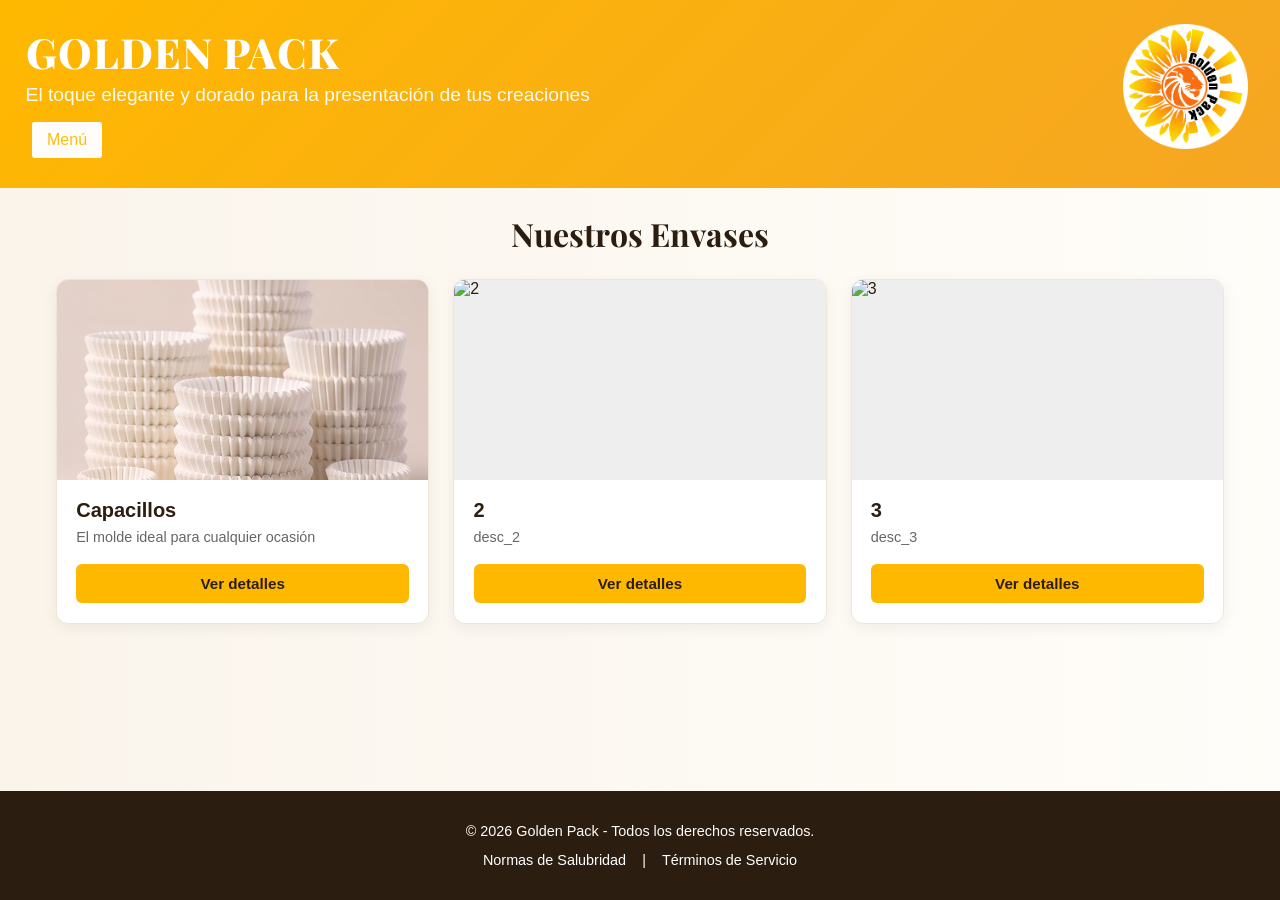
==== index.html @ 285dea5a "Primera version - Golden Pack" ====
<!DOCTYPE html>
<html lang="es">
  <head>
    <meta charset="UTF-8">
    <meta name="viewport" content="width=device-width, initial-scale=1.0">
    <title>Golden Pack - Catálogo de Envases</title>
    <link rel="icon" type=".png" style="user-select: none; -webkit-user-select: none;" href="logo.png">

    <!-- Fuente de Google -->
    <link rel="preconnect" href="https://fonts.googleapis.com">
    <link rel="preconnect" href="https://fonts.gstatic.com" crossorigin>
    <link href="https://fonts.googleapis.com/css2?family=Playfair+Display:wght@700;800&display=swap" rel="stylesheet">

    <!-- ENLACE AL ARCHIVO EXTERNO DE CSS -->
    <link rel="stylesheet" href="style.css">
  </head>
  <body>

    <header class="header-container transition_2">
      <div class="header-text">
        <h1 class="logo-titulo">Golden Pack</h1>
        <p class="logo-eslogan">El toque elegante y dorado para la presentación de tus creaciones</p>
        <div class="menu">
          <button class="caida-menu">Menú</button>
          <div class="contenido-menu">
            <a href="index.html">Inicio</a>
            <a href="galeria.html">Galería</a>
            <a href="https://wa.me/584241208435" target="_blank" rel="noopener noreferrer" class="menu-whatsapp">Contacto vía WhatsApp</a>
          </div>
        </div>
      </div>
      <img src="logo.png" alt="Logo Golden Pack" class="header-logo">
    </header>

    <main class="catalog-container">
      <h2 class="section-title transition_1">Nuestros Envases</h2>
      <!-- Contenedor donde JavaScript inyectará dinámicamente las tarjetas -->
      <div class="grid" id="catalog-grid"></div>
    </main>

    <!-- VENTANA MODAL (POP-UP) CON GALERÍA DINÁMICA -->
    <div class="modal-overlay">
      <div class="container-2">
        <button class="btn-cerrar">&times;</button>
        
        <h3 class="card-title">Título del Envase</h3>
        <p class="modal-desc">Detalles técnicos y especificaciones del empaque.</p>
        
        <!-- CARRUSEL DESLIZABLE -->
        <div class="modal-carrusel">
          <button class="carrusel-btn prev">&lsaquo;</button>
          <img class="carrusel-img" src="" alt="Imagen del envase">
          <button class="carrusel-btn next">&rsaquo;</button>
        </div>
        
        <!-- Indicador de foto actual (Opcional, e.g. 1 / 3) -->
        <p class="carrusel-contador">1 / 3</p>
        <a href="" target="_blank" rel="noopener noreferrer" class="btn-whatsapp-modal">Pedir por WhatsApp</a>
      </div>
    </div>

    <footer class="transition_2">
      <p>&copy; 2026 Golden Pack - Todos los derechos reservados.</p>
      <div class="legal-links">
        <a href="salubridad.html" target="_blank" rel="noopener noreferrer">Normas de Salubridad</a> | 
        <a href="terminos.html" target="_blank" rel="noopener noreferrer">Términos de Servicio</a>
      </div>
    </footer>

    <!-- ENLACE AL ARCHIVO EXTERNO DE JAVASCRIPT -->
    <script src="script.js"></script>
  </body>
</html>
---- style.css ----
/* 1. VARIABLES GLOBALES */
html {
  overflow-y: scroll; /* Fuerza a que la barra de scroll siempre esté presente */
}

:root {
  --primary-gold: #FFB800;
  --accent-orange: #F5A623;
  --bg-light: #FFFDF9;
  --card-bg: #FFFFFF;
  --text-dark: #2C1D11;
  --text-muted: #666666;
  --text-light: #FFFFFF;
}

/* 2. ESTILOS BASE Y UNIVERSALES */
* {
  box-sizing: border-box;
  margin: 0;
  padding: 0;
  font-family: 'Segoe UI', Tahoma, Geneva, Verdana, sans-serif;
}

body {
  background-image: linear-gradient(to left, #FFFDF9, #FAF4EB);
  color: var(--text-dark);
  overflow-x: hidden;
  min-height: 100vh;
  display: flex;
  flex-direction: column;
}

/* 3. ENCABEZADO (HEADER) */
.header-container {
  background: linear-gradient(135deg, var(--primary-gold), var(--accent-orange));
  color: var(--text-light);
  padding: 1.5rem 2rem;
  display: flex;
  align-items: flex-start;
  justify-content: space-between;
  user-select: none;
  -webkit-user-select: none;
}

.header-text {
  text-align: left;
}

.logo-titulo {
  font-family: 'Playfair Display', serif;
  font-size: 2.6rem;
  font-weight: 800;
  margin-bottom: 0.3rem;
  text-transform: uppercase;
  letter-spacing: 1px;
  transform: translateX(-0.4rem);
}

.logo-eslogan {
  font-size: 1.2rem;
  opacity: 0.95;
  transform: translateX(-0.4rem);
}

.header-logo {
  max-height: 125px;
  width: 125px;
  object-fit: contain;
}

/* 4. CATÁLOGO Y TARJETAS */
.catalog-container {
  max-width: 1200px;
  margin: 1.5rem auto;
  padding: 0 1rem;
  flex: 1;
  width: 100%;
}

.section-title {
  text-align: center;
  font-size: 2rem;
  margin-bottom: 1.5rem;
  font-family: 'Playfair Display', serif;
  color: var(--text-dark);
}

.grid {
  display: grid;
  grid-template-columns: repeat(3, 1fr);
  gap: 1.5rem;
}

@media (max-width: 768px) {
  .grid {
    grid-template-columns: 1fr;
  }
}

.card {
  background: var(--card-bg);
  border-radius: 12px;
  overflow: hidden;
  box-shadow: 0 4px 15px rgba(0,0,0,0.06);
  border: 1px solid #F0E6D8;
  display: flex;
  flex-direction: column;
}

.card:hover {
  transform: translateY(-4px) !important;
  box-shadow: 0 8px 25px rgba(0,0,0,0.12);
}

.card-img {
  width: 100%;
  height: 200px;
  object-fit: cover;
  background-color: #EEE;
  user-select: none;
  pointer-events: none;
  -webkit-user-drag: none;
}

.card-content {
  padding: 1.2rem;
  display: flex;
  flex-direction: column;
  flex-grow: 1;
}

.card-title {
  font-size: 1.25rem;
  margin-bottom: 0.4rem;
}

.card-desc {
  font-size: 0.9rem;
  color: var(--text-muted);
  margin-bottom: 1.2rem;
  flex-grow: 1;
}

.btn-detalles {
  background-color: var(--primary-gold);
  color: var(--text-dark);
  font-weight: 600;
  border: none;
  cursor: pointer;
  padding: 0.7rem 1.2rem;
  border-radius: 6px;
  font-size: 0.95rem;
  text-align: center;
  width: 100%;
  display: block;
  transition: background 0.2s ease;
}

.btn-detalles:hover {
  background-color: var(--accent-orange);
}

/* 5. VENTANA MODAL Y CARRUSEL */
.modal-overlay {
  position: fixed;
  top: 0;
  left: 0;
  width: 100vw;
  height: 100vh;
  background-color: rgba(0, 0, 0, 0.6);
  display: flex;
  justify-content: center;
  align-items: center;
  opacity: 0;
  pointer-events: none; 
  user-select: none; 
  transition: opacity 0.4s ease;
  z-index: 1000;
}

.modal-desc {
  font-size: 0.93rem;
  color: var(--text-muted);
  margin-bottom: 1.2rem;
  flex-grow: 1;
  white-space: pre;
  overflow: auto;
  height: 200px;
  padding-right: 5px;
}

.modal-overlay.activo {
  opacity: 1;
  pointer-events: auto;
  user-select: text; 
}

.modal-carrusel {
  position: relative;
  width: 100%;
  height: 310px; /* Altura máxima controlada para que no rompa el diseño */
  margin-top: 1rem;
  display: flex;
  align-items: center;
  justify-content: center;
  background-color: #EEE;
  border-radius: 8px;
  overflow: hidden;
}

.carrusel-img {
  width: 100%;
  height: 100%;
  object-fit: contain; /* Muestra la imagen completa sin recortarla ni estirarla */
  pointer-events: none;
  -webkit-user-drag: none;
  transition: opacity 0.3s ease;
}

.carrusel-btn {
  position: absolute;
  top: 50%;
  transform: translateY(-50%);
  background: rgba(0, 0, 0, 0.5);
  color: white;
  border: none;
  font-size: 2rem;
  padding: 0.2rem 0.8rem;
  cursor: pointer;
  border-radius: 50%;
  user-select: none;
  transition: background 0.2s ease;
  z-index: 10;
}

.carrusel-btn:hover {
  background: var(--primary-gold);
  color: var(--text-dark);
}

.carrusel-btn.prev { left: 10px; }
.carrusel-btn.next { right: 10px; }

.carrusel-contador {
  text-align: center;
  font-size: 0.85rem;
  color: var(--text-muted);
  margin-top: 0.5rem;
}

/* BOTÓN DE WHATSAPP EN EL MODAL */
.btn-whatsapp-modal {
  display: block;
  width: 100%;
  margin-top: 1rem;
  padding: 0.8rem 1.2rem;
  background-color: #25D366;
  color: var(--text-light);
  font-weight: 700;
  font-size: 0.95rem;
  text-align: center;
  text-decoration: none;
  border-radius: 6px;
  box-shadow: 0 4px 10px rgba(37, 211, 102, 0.25);
  transition: background-color 0.2s ease, transform 0.2s ease, box-shadow 0.2s ease;
}

.btn-whatsapp-modal:hover {
  background-color: #1EBE5D;
  transform: translateY(-2px);
  box-shadow: 0 6px 15px rgba(37, 211, 102, 0.35);
}

.btn-whatsapp-modal:active {
  transform: translateY(0);
}

.container-2 {
  background-color: var(--bg-light);
  color: var(--text-dark);
  border-radius: 0.8rem;
  padding: 2rem;
  max-width: 720px;
  width: 90%;
  position: relative;
  box-shadow: 0 10px 30px rgba(0, 0, 0, 0.3);
  max-height: 92vh;
  display: flex;
  flex-direction: column;
  overflow: hidden;
}

.btn-cerrar {
  position: absolute;
  top: 10px;
  right: 15px;
  background: none;
  border: none;
  font-size: 1.5rem;
  font-weight: bold;
  cursor: pointer;
  color: var(--text-dark);
}

.modal-galeria {
  margin-top: 1rem;
  display: flex;
  flex-direction: column;
  gap: 0.8rem;
}

.modal-img-principal {
  width: 100%;
  height: 220px;
  object-fit: cover;
  border-radius: 8px;
  background-color: #EEE;
  pointer-events: none;
  -webkit-user-drag: none;
}

.modal-minis {
  display: flex;
  gap: 0.8rem;
}

.miniatura {
  width: calc(50% - 0.4rem);
  height: 90px;
  object-fit: cover;
  border-radius: 6px;
  background-color: #EEE;
  pointer-events: none;
  -webkit-user-drag: none;
}

/* 6. PIE DE PÁGINA (FOOTER) */
footer {
  text-align: center;
  padding: 2rem 1rem;
  background-color: var(--text-dark);
  color: var(--bg-light);
  margin-top: 3rem;
  font-size: 0.9rem;
}

footer p {
  margin-bottom: 0.8rem;
}

.legal-links {
  display: flex;
  justify-content: center;
  gap: 1rem;
  flex-wrap: wrap;
}

footer a {
  color: var(--text-light);
  text-decoration: none;
  transition: color 0.2s ease;
}

footer a:hover {
  color: var(--primary-gold);
  text-decoration: underline;
}

/* 7. CLASES DE TRANSICIÓN */
.transition_1 {
  opacity: 0;
  transition: opacity 1.5s, transform 1.5s;
}

.transition_2 {
  opacity: 0;
  transform: translateY(-40px);
  transition: opacity 1.5s, transform 1.5s;
}

.transition_3 {
  opacity: 0;
  transform: translateY(30px);
  transition: opacity 0.8s ease, transform 0.8s ease, box-shadow 0.25s ease;
}

.menu {
  position: relative;
  margin-top: 1rem;
}

.caida-menu {
  background-color: #FFFDF9;
  color: #fdbc16;
  padding: 6px 12px;
  font-size: 1rem;
  border: solid transparent;
  border-radius: 0.15rem; 
  cursor: pointer;
}

.contenido-menu {
  background: linear-gradient(132deg, #F5A623, #FFB800);
  border-radius: 0.3rem;
  overflow: hidden;
  margin-top: 0.4rem;
  box-shadow: 0px 1px 6px 1px rgba(0,0,0,0.2);
  max-height: 0;
  opacity: 0;
  visibility: hidden;
  transform: translateY(-5px);
  transition: max-height 0.5s ease, opacity 0.5s ease, visibility 0.5s ease, padding 0.5s ease;
}

.contenido-menu.activo {
  max-height: 150px;
  opacity: 1;
  visibility: visible;
}

.contenido-menu a {
  color: var(--text-dark);
  text-decoration: none;
  display: block;
  width: 100%;
  padding: 10px 14px;
  font-weight: 600;
  transition: background 0.5s ease;
}

.contenido-menu a:hover {
  background-color: #fffdf93a;
}

.menu-whatsapp {
  background-color: #25D366;
  color: var(--text-light) !important;
  font-weight: 700;
  text-align: center;
  transition: background-color 0.2s ease;
}

.menu-whatsapp:hover {
  background-color: #1EBE5D !important;
}

/* Estilos independientes para las tarjetas de la galería visual */
.galeria-card {
  background: var(--card-bg);
  border-radius: 12px;
  overflow: hidden;
  box-shadow: 0 4px 15px rgba(0,0,0,0.06);
  border: 1px solid #F0E6D8;
  display: flex;
  flex-direction: column;
}

.galeria-card .galeria-trigger {
  pointer-events: auto !important;
}

.galeria-card-content {
  padding: 0.6rem 1rem;
  text-align: center;
  display: flex;
  justify-content: center;
  align-items: center;
  flex-grow: 1;
}

.galeria-card-title {
  font-size: 1.15rem;
  margin-bottom: 0;
  width: 100%;
  font-family: 'Playfair Display', serif;
  color: var(--text-dark);
}

.lista-terminos {
  line-height: 1.8;
  padding-left: 1.5rem;
  color: var(--text-muted);
  font-family: 'Montserrat', sans-serif;
  font-size: 1.18rem;
}

.salubridad-paragraphs {
  line-height: 1.6;
  margin-bottom: 1rem;
  color: var(--text-dark);
  font-family: 'Montserrat', sans-serif;
  font-size: 1.18rem;
}
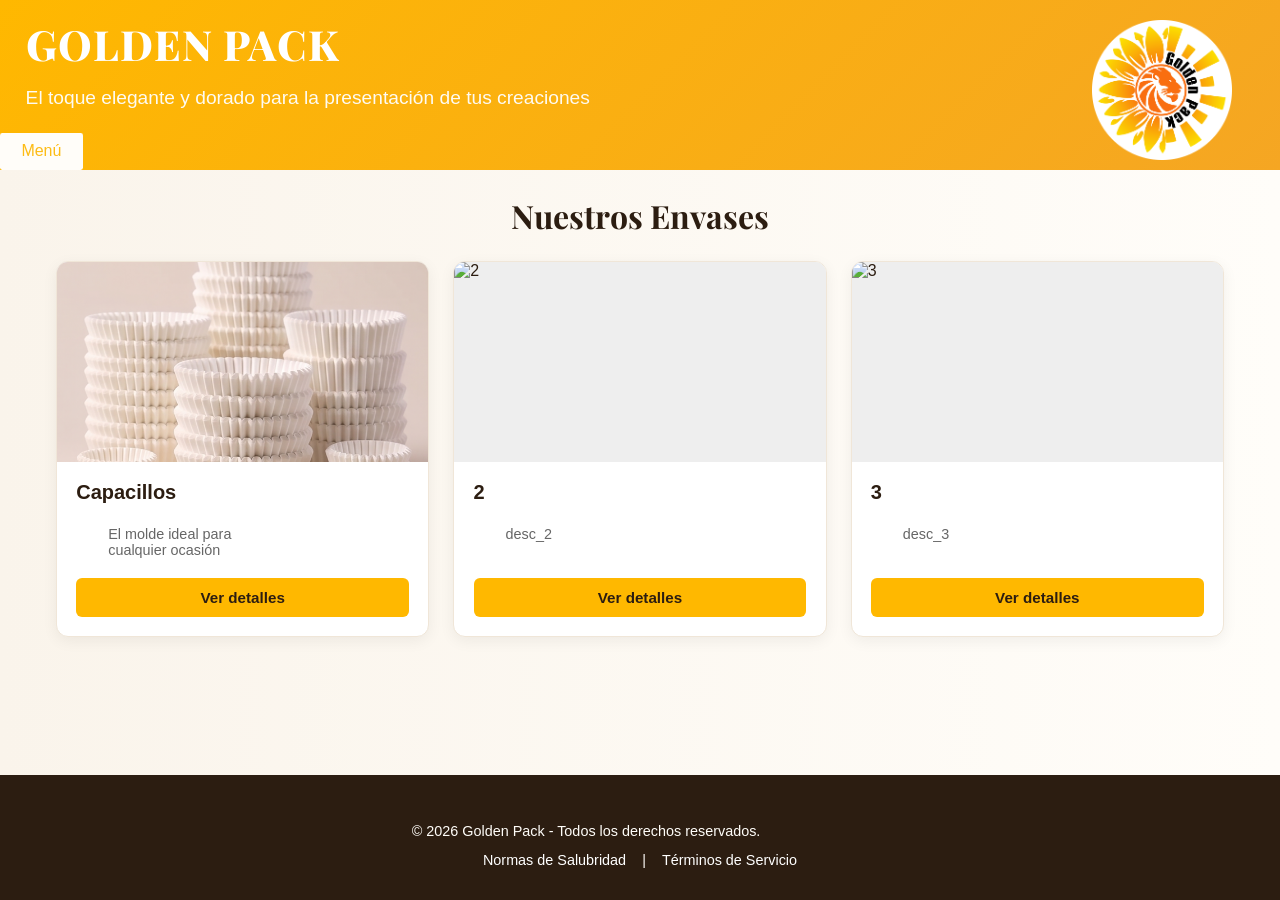
==== commit 01f7c6a9: "calidad de vida - beta" ====
--- a/index.html
+++ b/index.html
@@ -17,15 +17,19 @@
   <body>
 
     <header class="header-container transition_2">
-      <div class="header-text">
-        <h1 class="logo-titulo">Golden Pack</h1>
-        <p class="logo-eslogan">El toque elegante y dorado para la presentación de tus creaciones</p>
-        <div class="menu">
-          <button class="caida-menu">Menú</button>
-          <div class="contenido-menu">
-            <a href="index.html">Inicio</a>
-            <a href="galeria.html">Galería</a>
-            <a href="https://wa.me/584241208435" target="_blank" rel="noopener noreferrer" class="menu-whatsapp">Contacto vía WhatsApp</a>
+      <div class="header-left">
+        <div class="header-text">
+          <h1 class="logo-titulo">Golden Pack</h1>
+          <p class="logo-eslogan">El toque elegante y dorado para la presentación de tus creaciones</p>
+        </div>
+        <div class="container-3">
+          <div class="menu">
+            <button class="caida-menu">Menú</button>
+            <div class="contenido-menu">
+                <a href="index.html">Inicio</a>
+                <a href="galeria.html">Galería</a>
+                <a href="https://wa.me/584241208435" target="_blank" rel="noopener noreferrer" class="menu-whatsapp">Contacto vía WhatsApp</a>
+            </div>
           </div>
         </div>
       </div>
--- a/style.css
+++ b/style.css
@@ -34,15 +34,28 @@
 .header-container {
   background: linear-gradient(135deg, var(--primary-gold), var(--accent-orange));
   color: var(--text-light);
-  padding: 1.5rem 2rem;
   display: flex;
   align-items: flex-start;
   justify-content: space-between;
   user-select: none;
   -webkit-user-select: none;
+  position: relative;
+}
+
+.header-left {
+  flex: 1;
+  display: flex;
+  flex-direction: column;
+}
+
+.header-left h1, p {
+  margin-left: 2rem;
+  margin-top: 1rem;
+  padding-right: 140px;
 }
 
 .header-text {
+  width: 100%;
   text-align: left;
 }
 
@@ -63,8 +76,11 @@
 }
 
 .header-logo {
-  max-height: 125px;
-  width: 125px;
+  position: absolute;
+  top: 20px;
+  right: 3rem;
+  width: 140px;
+  height: 140px;
   object-fit: contain;
 }
 
@@ -89,12 +105,6 @@
   display: grid;
   grid-template-columns: repeat(3, 1fr);
   gap: 1.5rem;
-}
-
-@media (max-width: 768px) {
-  .grid {
-    grid-template-columns: 1fr;
-  }
 }
 
 .card {
@@ -179,13 +189,15 @@
 }
 
 .modal-desc {
-  font-size: 0.93rem;
+  font-size: 0.96rem;
   color: var(--text-muted);
   margin-bottom: 1.2rem;
   flex-grow: 1;
-  white-space: pre;
-  overflow: auto;
-  height: 200px;
+  white-space: pre-wrap;
+  word-wrap: break-word;
+  overflow-y: auto;
+  overflow-x: hidden;
+  height: 230px;
   padding-right: 5px;
 }
 
@@ -384,35 +396,47 @@
   transition: opacity 0.8s ease, transform 0.8s ease, box-shadow 0.25s ease;
 }
 
+.container-3 {
+  width: 100%;
+  display: flex;
+  align-items: center;
+}
+
 .menu {
   position: relative;
-  margin-top: 1rem;
+  margin-top: 1.5rem;
+  width: 100%;
 }
 
 .caida-menu {
   background-color: #FFFDF9;
   color: #fdbc16;
-  padding: 6px 12px;
+  padding: 0.4rem 1.15rem 0.4rem 1.15rem;
   font-size: 1rem;
   border: solid transparent;
   border-radius: 0.15rem; 
   cursor: pointer;
+  text-align: left;
 }
 
 .contenido-menu {
-  background: linear-gradient(132deg, #F5A623, #FFB800);
+  top: calc(100% + 5px);
+  left: 0;
+  width: 100%;
+  background: var(--accent-orange);
   border-radius: 0.3rem;
   overflow: hidden;
-  margin-top: 0.4rem;
   box-shadow: 0px 1px 6px 1px rgba(0,0,0,0.2);
   max-height: 0;
   opacity: 0;
   visibility: hidden;
-  transform: translateY(-5px);
+  transform: translateY(0px);
   transition: max-height 0.5s ease, opacity 0.5s ease, visibility 0.5s ease, padding 0.5s ease;
+  z-index: 100;
 }
 
 .contenido-menu.activo {
+  width: 100%;
   max-height: 150px;
   opacity: 1;
   visibility: visible;
@@ -423,20 +447,20 @@
   text-decoration: none;
   display: block;
   width: 100%;
-  padding: 10px 14px;
+  padding: 0.7rem 0.5rem 0.7rem 1.4rem;
   font-weight: 600;
   transition: background 0.5s ease;
 }
 
 .contenido-menu a:hover {
-  background-color: #fffdf93a;
+  background-color: #ffffff2d;
 }
 
 .menu-whatsapp {
   background-color: #25D366;
   color: var(--text-light) !important;
   font-weight: 700;
-  text-align: center;
+  text-align: left;
   transition: background-color 0.2s ease;
 }
 
@@ -490,4 +514,26 @@
   color: var(--text-dark);
   font-family: 'Montserrat', sans-serif;
   font-size: 1.18rem;
+}
+
+@media (max-width: 768px) {
+  .grid {
+    grid-template-columns: 1fr;
+  }
+  .header-left h1, p {
+    margin-left: 1.5rem;
+    margin-top: 1rem;
+  }
+
+  .menu {
+    width: 100%;
+  }
+
+  .contenido-menu {
+    width: 100%;
+  }
+  .header-logo {
+  top: 25px;
+  right: 1.4rem;
+}
 }
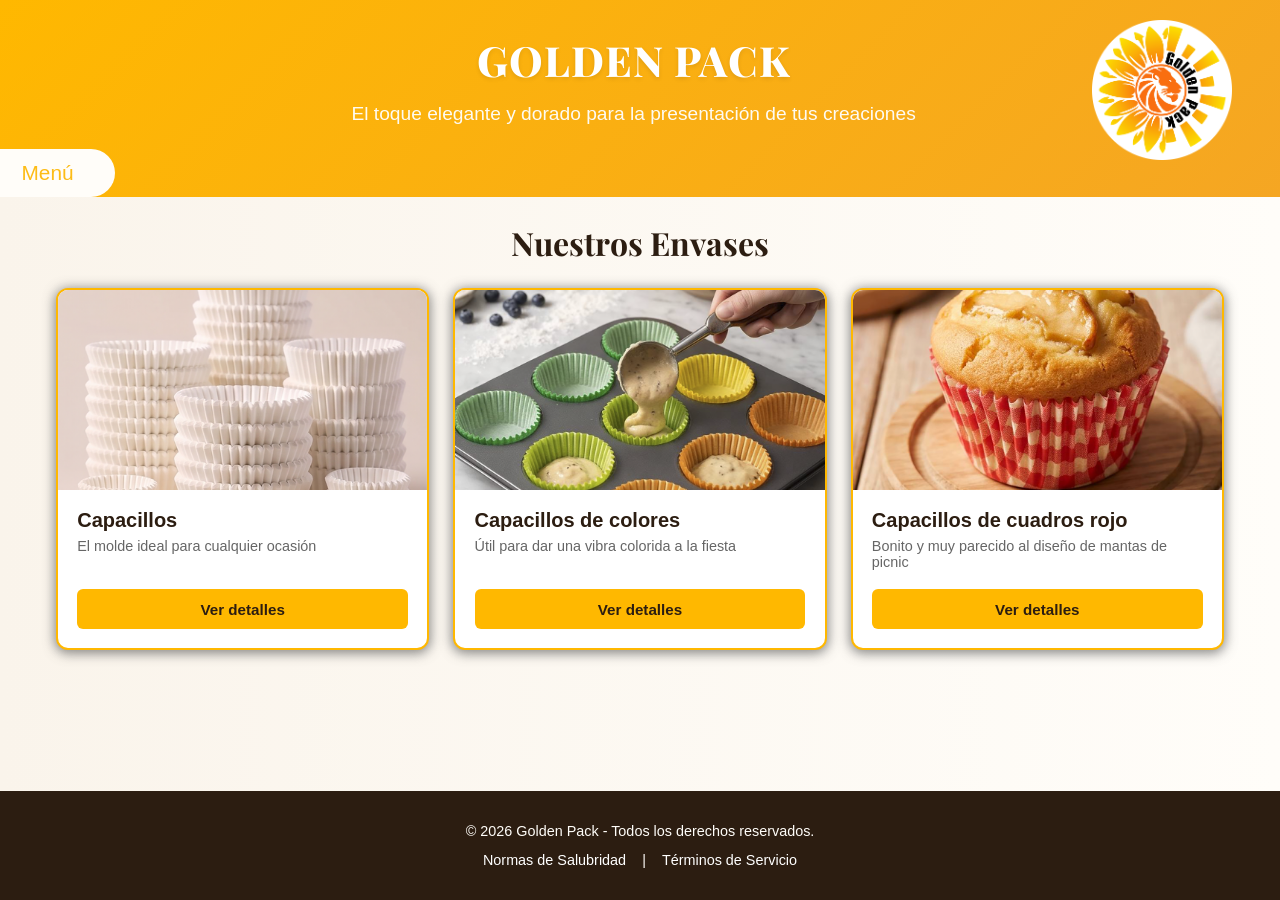
==== commit 405d994d: "1.0 Golden-pack" ====
--- a/index.html
+++ b/index.html
@@ -28,7 +28,7 @@
             <div class="contenido-menu">
                 <a href="index.html">Inicio</a>
                 <a href="galeria.html">Galería</a>
-                <a href="https://wa.me/584241208435" target="_blank" rel="noopener noreferrer" class="menu-whatsapp">Contacto vía WhatsApp</a>
+                <a href="https://wa.me/584127238412" target="_blank" rel="noopener noreferrer" class="menu-whatsapp">Contacto vía WhatsApp</a>
             </div>
           </div>
         </div>
@@ -53,7 +53,11 @@
         <!-- CARRUSEL DESLIZABLE -->
         <div class="modal-carrusel">
           <button class="carrusel-btn prev">&lsaquo;</button>
-          <img class="carrusel-img" src="" alt="Imagen del envase">
+          <div class="modal-img-container">
+            <div class="carrusel-inner-container">
+              <img class="carrusel-img" src="" alt="Imagen del envase">
+            </div>
+          </div>
           <button class="carrusel-btn next">&rsaquo;</button>
         </div>
         
--- a/style.css
+++ b/style.css
@@ -48,10 +48,14 @@
   flex-direction: column;
 }
 
-.header-left h1, p {
-  margin-left: 2rem;
+.header-left h1 {
+  text-align: center;
+  margin-top: 2rem;
+}
+
+.header-left p {
+  text-align: center;
   margin-top: 1rem;
-  padding-right: 140px;
 }
 
 .header-text {
@@ -67,6 +71,7 @@
   text-transform: uppercase;
   letter-spacing: 1px;
   transform: translateX(-0.4rem);
+  text-shadow: 0 2px 4px rgba(0, 0, 0, 0.1);
 }
 
 .logo-eslogan {
@@ -111,8 +116,8 @@
   background: var(--card-bg);
   border-radius: 12px;
   overflow: hidden;
-  box-shadow: 0 4px 15px rgba(0,0,0,0.06);
-  border: 1px solid #F0E6D8;
+  box-shadow: 0 2px 12px 0.09rem #575757b2;
+  border: 0.15rem solid var(--primary-gold);
   display: flex;
   flex-direction: column;
 }
@@ -122,14 +127,36 @@
   box-shadow: 0 8px 25px rgba(0,0,0,0.12);
 }
 
+.card-img-container {
+  width: 100%;
+  height: 200px;
+  background-color: #e5e7eb;
+  background-image: linear-gradient(90deg, rgba(255, 255, 255, 0) 0%, rgba(255, 255, 255, 0.5) 50%, rgba(255, 255, 255, 0) 100%);
+  background-repeat: no-repeat;
+  background-size: 200px 100%;
+  animation: shimmerEffect 1.5s infinite linear;
+  position: relative;
+  overflow: hidden;
+}
+
+@keyframes shimmerEffect {
+  0% { background-position: -200px 0; }
+  100% { background-position: calc(200px + 100%) 0; }
+}
+
 .card-img {
   width: 100%;
-  height: 200px;
+  height: 100%;
   object-fit: cover;
-  background-color: #EEE;
+  opacity: 0;
+  transition: opacity 0.4s ease-in-out;
   user-select: none;
   pointer-events: none;
   -webkit-user-drag: none;
+}
+
+.card-img.loaded {
+  opacity: 1;
 }
 
 .card-content {
@@ -199,6 +226,45 @@
   overflow-x: hidden;
   height: 230px;
   padding-right: 5px;
+}
+
+.modal-img-container {
+  width: 100%;
+  height: 100%;
+  position: relative;
+  overflow: hidden;
+  background-color: #414141; 
+  display: flex;
+  align-items: center;
+  justify-content: center;
+}
+
+.carrusel-inner-container {
+  height: 100%;
+  width: auto;
+  aspect-ratio: auto;
+  display: inline-flex;
+  align-items: center;
+  justify-content: center;
+  background-color: #e5e7eb;
+  background-image: linear-gradient(90deg, rgba(255, 255, 255, 0) 0%, rgba(255, 255, 255, 0.5) 50%, rgba(255, 255, 255, 0) 100%);
+  background-repeat: no-repeat;
+  background-size: 200px 100%;
+  animation: shimmerEffect 1.5s infinite linear;
+  position: relative;
+  overflow: hidden;
+}
+
+.carrusel-inner-container .carrusel-img {
+  height: 100%;
+  width: auto;
+  object-fit: contain;
+  opacity: 0;
+  transition: opacity 0.4s ease-in-out;
+}
+
+.carrusel-inner-container .carrusel-img.loaded {
+  opacity: 1;
 }
 
 .modal-overlay.activo {
@@ -411,12 +477,18 @@
 .caida-menu {
   background-color: #FFFDF9;
   color: #fdbc16;
-  padding: 0.4rem 1.15rem 0.4rem 1.15rem;
-  font-size: 1rem;
+  padding: 0.55rem 2.4rem 0.55rem 1.16rem;
+  font-size: 1.3rem;
   border: solid transparent;
-  border-radius: 0.15rem; 
+  border-radius: 0px 40px 40px 0px; 
   cursor: pointer;
   text-align: left;
+}
+
+.caida-menu:hover {
+  background-color: #ffffff;
+  transform: translateY(2px);
+  box-shadow: 0 4px 12px rgba(0, 0, 0, 0.15);
 }
 
 .contenido-menu {
@@ -430,14 +502,14 @@
   max-height: 0;
   opacity: 0;
   visibility: hidden;
-  transform: translateY(0px);
+  transform: translateY(2px);
   transition: max-height 0.5s ease, opacity 0.5s ease, visibility 0.5s ease, padding 0.5s ease;
   z-index: 100;
 }
 
 .contenido-menu.activo {
   width: 100%;
-  max-height: 150px;
+  max-height: 152px;
   opacity: 1;
   visibility: visible;
 }
@@ -449,11 +521,12 @@
   width: 100%;
   padding: 0.7rem 0.5rem 0.7rem 1.4rem;
   font-weight: 600;
+  font-size: 1.05rem;
   transition: background 0.5s ease;
 }
 
 .contenido-menu a:hover {
-  background-color: #ffffff2d;
+  background-color: #fcc74362;
 }
 
 .menu-whatsapp {
@@ -520,9 +593,17 @@
   .grid {
     grid-template-columns: 1fr;
   }
-  .header-left h1, p {
+  .header-left h1 {
+    text-align: left;
     margin-left: 1.5rem;
-    margin-top: 1rem;
+    margin-top: 2.7rem;
+    padding-right: 130px;
+  }
+  .header-left p {
+    text-align: left;
+    margin-left: 1.5rem;
+    margin-top: 1.6rem;
+    padding-right: 30px;
   }
 
   .menu {
